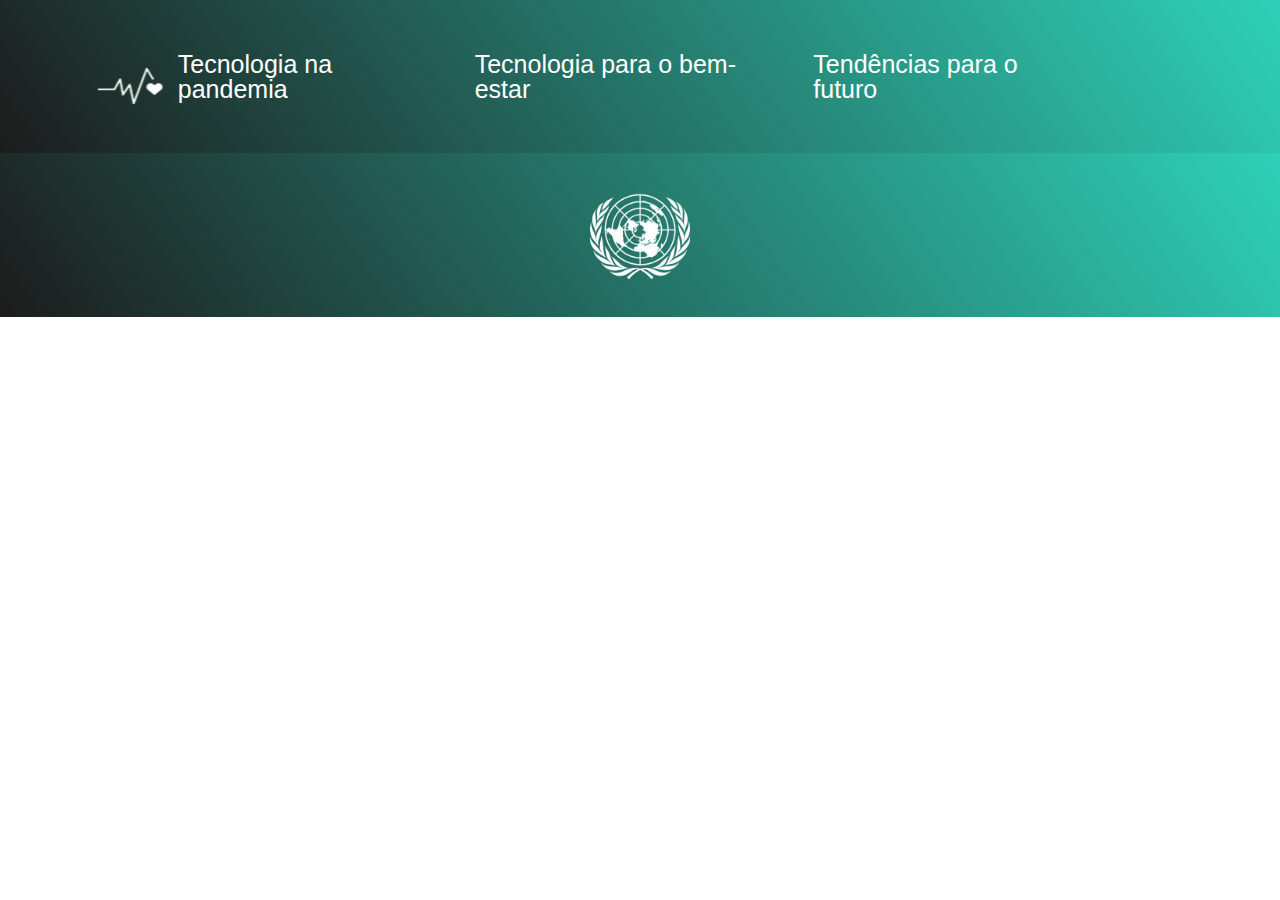
==== Site/pag2.html @ f39bcee7 "cria segunda página e alguns ajustes na primeira" ====
<!DOCTYPE html>
<html lang="pt-BR">
    <head>
        <link rel="stylesheet" type="text/css" href="./css/style3.css">
        <meta charset="UTF-8">
        <meta http-equiv="X-UA-Compatible" content="IE=edge">
        <meta name="viewport" content="width=device-width, initial-scale=1.0">
        <title>Saúde e bem estar com tecnologia</title>
    </head>
    
    <body>
        <div class="degrade">
            <header class="cabecalho">
                <a href="./Index.html" class="cabecalho-imagem" >
                    <img  src="./img/IMAGEM.png"  id="logo" alt="logo" ></img>
                </a>
                <nav class="cabecalho-menu">
                    <a class="cabecalho-menu-item">
                        Tecnologia na pandemia</a>
                    <a class="cabecalho-menu-item">
                        Tecnologia para o bem-estar</a>
                    <a class="cabecalho-menu-item">
                        Tendências para o futuro
                    </a>
                </nav>
            </header>
        </div>
        <main>

        </main>
        <div class="degrade">
            <footer class="rodape">
                <img class="rodape-imagem" src="./img/onu.png" id="rodape" alt="logo_onu">
            </footer>
        </div>

    </body>

</html>
---- Site/css/style3.css ----
/* http://meyerweb.com/eric/tools/css/reset/ 
   v2.0 | 20110126
   License: none (public domain)
*/

a,
abbr,
acronym,
address,
applet,
article,
aside,
audio,
b,
big,
blockquote,
body,
canvas,
caption,
center,
cite,
code,
dd,
del,
details,
dfn,
div,
dl,
dt,
em,
embed,
fieldset,
figcaption,
figure,
footer,
form,
h1,
h2,
h3,
h4,
h5,
h6,
header,
hgroup,
html,
i,
iframe,
img,
ins,
kbd,
label,
legend,
li,
mark,
menu,
nav,
object,
ol,
output,
p,
pre,
q,
ruby,
s,
samp,
section,
small,
span,
strike,
strong,
sub,
summary,
sup,
table,
tbody,
td,
tfoot,
th,
thead,
time,
tr,
tt,
u,
ul,
var,
video {
    margin: 0;
    padding: 0;
    border: 0;
    font-size: 100%;
    font: inherit;
    vertical-align: baseline;
}
/* HTML5 display-role reset for older browsers */
article,
aside,
details,
figcaption,
figure,
footer,
header,
hgroup,
menu,
nav,
section {
    display: block;
}
body {
    line-height: 1;
}
ol,
ul {
    list-style: none;
}
blockquote,
q {
    quotes: none;
}
blockquote:after,
blockquote:before,
q:after,
q:before {
    content: '';
    content: none;
}
table {
    border-collapse: collapse;
    border-spacing: 0;
}

.cabecalho {
    display: flex;
    flex-direction: row;
    align-items: center;
    justify-content: space-between;
    padding: 24px;
    margin-left: 5%;
    margin-right: 15%;

}
.cabecalho-imagem {

    width: 10%;
    display: flex;
    flex-direction: row;
    align-items: baseline;
    padding-bottom: 10%;
    margin-bottom: -13%;
    justify-content: center;
}

.cabecalho-menu {
    display: flex;
    gap: 50px;
}

.cabecalho-menu-item {
    font-family: 'Libre Franklin', sans-serif;
    font-family: 'Titillium Web', sans-serif;
    color: #ffff;
    font-weight: 400;
    font-size: 25px;
}

.conteudo {
    margin-bottom: 48px;
}
.linha {
    border-top: 1px solid rgb(255, 255, 255);
    width: 80%;
    opacity: 20%;
    margin: 0 auto;
}

.conteudo-principal {
    display: flex;
    flex-direction: row;
    align-items: center;
    justify-content: space-around;
}
body {
    background: #ffffffff;

}

.degrade {
    background: linear-gradient(56deg, rgba(28,28,28,1) 0%, rgba(46,209,184,1) 100%);
}

.rodape {
    padding: 32px;

}

.rodape-imagem {
    height: 100px;
    display: block;
    margin: 0 auto;
}

#logo {
    width: 150%;
}
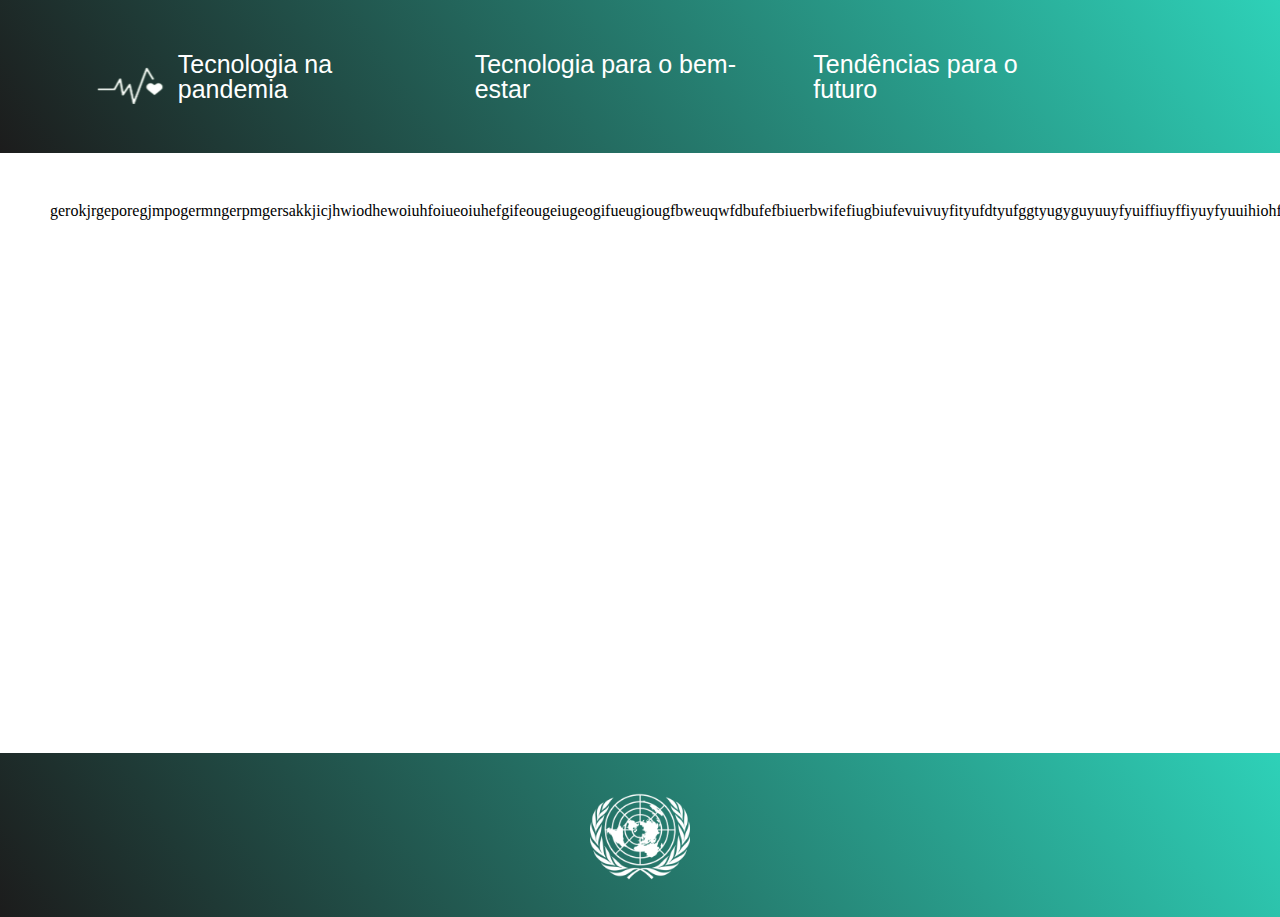
==== commit 23ac1188: "atualização" ====
--- a/Site/pag2.html
+++ b/Site/pag2.html
@@ -7,12 +7,12 @@
         <meta name="viewport" content="width=device-width, initial-scale=1.0">
         <title>Saúde e bem estar com tecnologia</title>
     </head>
-    
+
     <body>
         <div class="degrade">
             <header class="cabecalho">
-                <a href="./Index.html" class="cabecalho-imagem" >
-                    <img  src="./img/IMAGEM.png"  id="logo" alt="logo" ></img>
+                <a href="./Index.html" class="cabecalho-imagem">
+                    <img src="./img/IMAGEM.png" id="logo" alt="logo"></img>
                 </a>
                 <nav class="cabecalho-menu">
                     <a class="cabecalho-menu-item">
@@ -25,9 +25,7 @@
                 </nav>
             </header>
         </div>
-        <main>
-
-        </main>
+        <main class="conteudo">[base64]</main>   
         <div class="degrade">
             <footer class="rodape">
                 <img class="rodape-imagem" src="./img/onu.png" id="rodape" alt="logo_onu">
--- a/Site/css/style3.css
+++ b/Site/css/style3.css
@@ -202,3 +202,14 @@
 #logo {
     width: 150%;
 }
+
+
+  
+  .conteudo{
+    display: flex;
+    flex-direction: row;
+    margin: 50px;
+    height: 500px; /* Não necessário */
+    width: 50%; /* Não necessário */
+    text-align: center; /* Não necessário */
+  }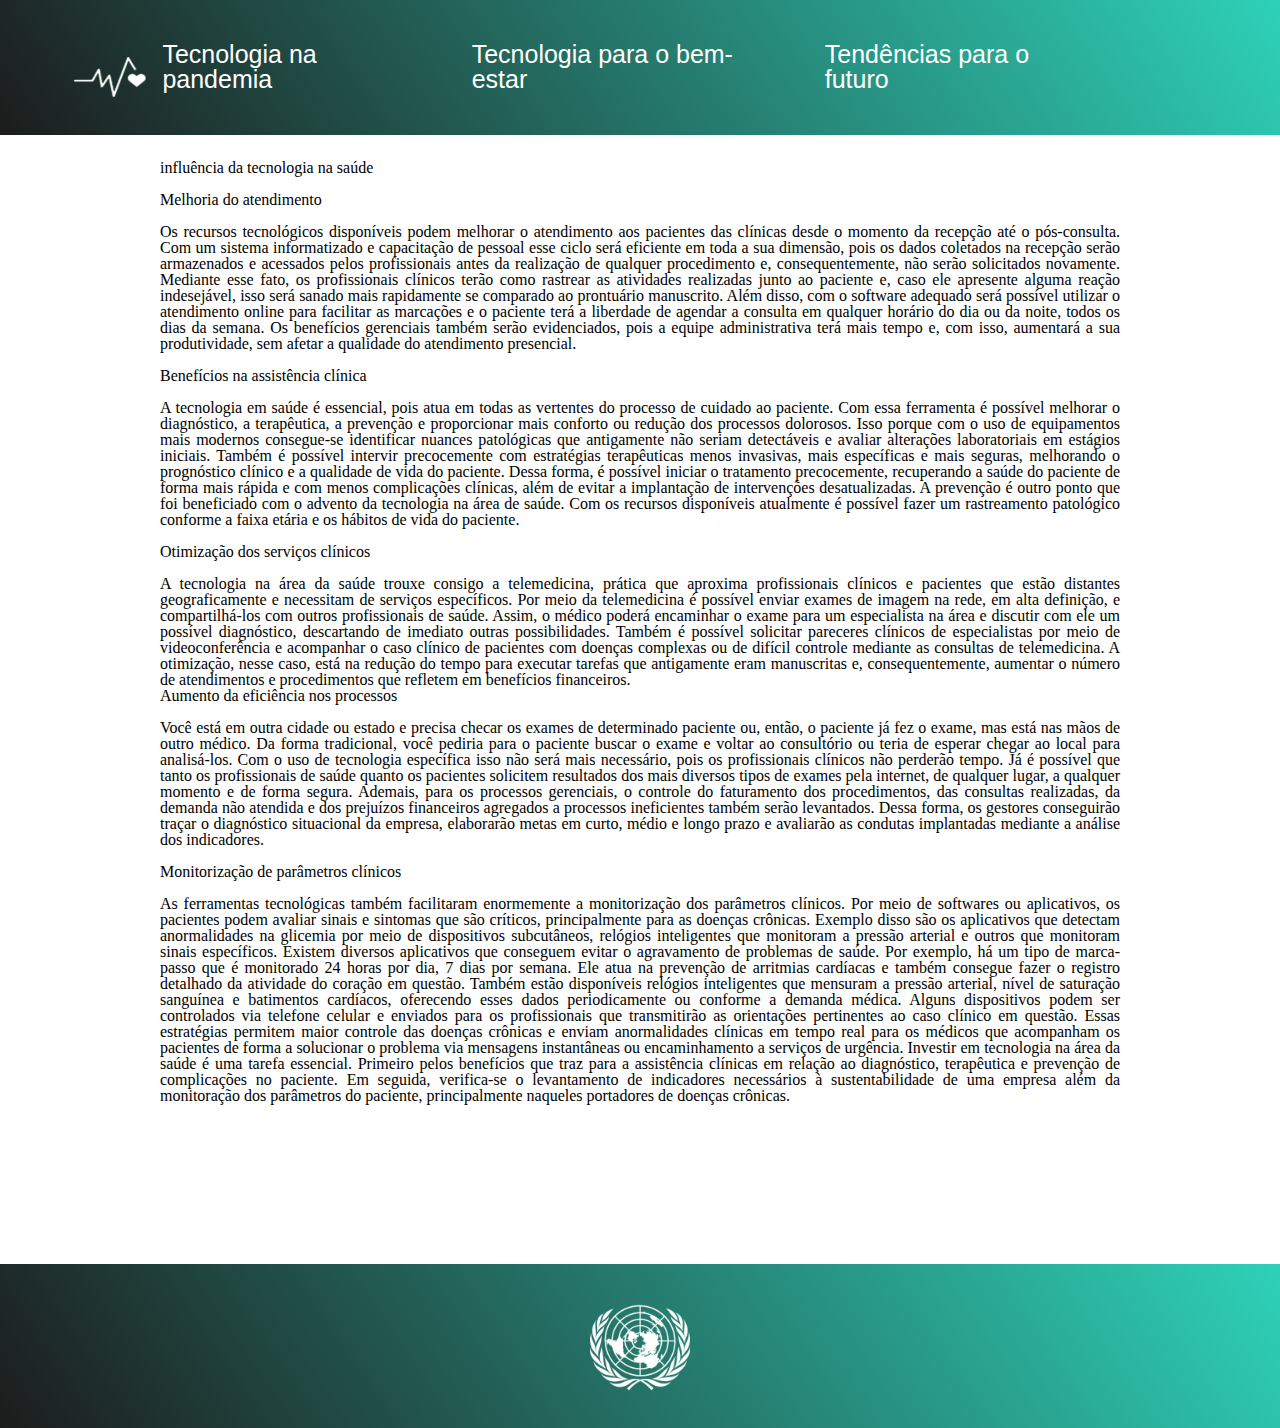
==== commit 759a23d4: "atualização pag2" ====
--- a/Site/pag2.html
+++ b/Site/pag2.html
@@ -1,7 +1,7 @@
 <!DOCTYPE html>
 <html lang="pt-BR">
     <head>
-        <link rel="stylesheet" type="text/css" href="./css/style3.css">
+        <link rel="stylesheet" type="text/css" href="./css/style2.css">
         <meta charset="UTF-8">
         <meta http-equiv="X-UA-Compatible" content="IE=edge">
         <meta name="viewport" content="width=device-width, initial-scale=1.0">
@@ -25,8 +25,48 @@
                 </nav>
             </header>
         </div>
-        <main class="conteudo">[base64]</main>   
-        <div class="degrade">
+        <main class="main-principal">
+     <h1 class="Titulo-Texto"> <strong>influência da tecnologia na saúde </strong></h1> <br>
+            <h2 class="Subtitulo-1"><strong>Melhoria do atendimento</strong></h2> <br>
+                <p class="paragrafo-1"> Os recursos tecnológicos disponíveis podem melhorar o atendimento aos pacientes das clínicas desde o momento da recepção até o pós-consulta. Com um sistema informatizado e capacitação de pessoal esse ciclo será eficiente em toda a sua dimensão, pois os dados coletados na recepção serão armazenados e acessados pelos profissionais antes da realização de qualquer procedimento e, consequentemente, não serão solicitados novamente.
+
+                    Mediante esse fato, os profissionais clínicos terão como rastrear as atividades realizadas junto ao paciente e, caso ele apresente alguma reação indesejável, isso será sanado mais rapidamente se comparado ao prontuário manuscrito. Além disso, com o software adequado será possível utilizar o atendimento online para facilitar as marcações e o paciente terá a liberdade de agendar a consulta em qualquer horário do dia ou da noite, todos os dias da semana.
+                    
+                    Os benefícios gerenciais também serão evidenciados, pois a equipe administrativa terá mais tempo e, com isso, aumentará a sua produtividade, sem afetar a qualidade do atendimento presencial.         </p>
+         <br>
+            <h2 class="Subtitulo-1"><strong>Benefícios na assistência clínica</strong></h2><br>
+            <p class="paragrafo-1">A tecnologia em saúde é essencial, pois atua em todas as vertentes do processo de cuidado ao paciente. Com essa ferramenta é possível melhorar o diagnóstico, a terapêutica, a prevenção e proporcionar mais conforto ou redução dos processos dolorosos. Isso porque com o uso de equipamentos mais modernos consegue-se identificar nuances patológicas que antigamente não seriam detectáveis e avaliar alterações laboratoriais em estágios iniciais.
+
+                Também é possível intervir precocemente com estratégias terapêuticas menos invasivas, mais específicas e mais seguras, melhorando o prognóstico clínico e a qualidade de vida do paciente. Dessa forma, é possível iniciar o tratamento precocemente, recuperando a saúde do paciente de forma mais rápida e com menos complicações clínicas, além de evitar a implantação de intervenções desatualizadas.
+                
+                A prevenção é outro ponto que foi beneficiado com o advento da tecnologia na área de saúde. Com os recursos disponíveis atualmente é possível fazer um rastreamento patológico conforme a faixa etária e os hábitos de vida do paciente.</p> <br>
+                
+            <h2 class="Subtitulo-1" ><strong>Otimização dos serviços clínicos</strong></h2><br>
+            <p class="paragrafo-1">A tecnologia na área da saúde trouxe consigo a telemedicina, prática que aproxima profissionais clínicos e pacientes que estão distantes geograficamente e necessitam de serviços específicos. Por meio da telemedicina é possível enviar exames de imagem na rede, em alta definição, e compartilhá-los com outros profissionais de saúde. Assim, o médico poderá encaminhar o exame para um especialista na área e discutir com ele um possível diagnóstico, descartando de imediato outras possibilidades.
+
+                Também é possível solicitar pareceres clínicos de especialistas por meio de videoconferência e acompanhar o caso clínico de pacientes com doenças complexas ou de difícil controle mediante as consultas de telemedicina. A otimização, nesse caso, está na redução do tempo para executar tarefas que antigamente eram manuscritas e, consequentemente, aumentar o número de atendimentos e procedimentos que refletem em benefícios financeiros.</p>
+
+            <h2 class="Subtitulo-1" ><strong>Aumento da eficiência nos processos</strong></h2><br>
+            <p class="paragrafo-1">Você está em outra cidade ou estado e precisa checar os exames de determinado paciente ou, então, o paciente já fez o exame, mas está nas mãos de outro médico. Da forma tradicional, você pediria para o paciente buscar o exame e voltar ao consultório ou teria de esperar chegar ao local para analisá-los.
+
+                Com o uso de tecnologia específica isso não será mais necessário, pois os profissionais clínicos não perderão tempo. Já é possível que tanto os profissionais de saúde quanto os pacientes solicitem resultados dos mais diversos tipos de exames pela internet, de qualquer lugar, a qualquer momento e de forma segura.
+                
+                Ademais, para os processos gerenciais, o controle do faturamento dos procedimentos, das consultas realizadas, da demanda não atendida e dos prejuízos financeiros agregados a processos ineficientes também serão levantados. Dessa forma, os gestores conseguirão traçar o diagnóstico situacional da empresa, elaborarão metas em curto, médio e longo prazo e avaliarão as condutas implantadas mediante a análise dos indicadores.</p>
+                <br>
+            <h2 class="Subtitulo-1"> <strong>Monitorização de parâmetros clínicos</strong></h2><br>
+            <p class="paragrafo-1">As ferramentas tecnológicas também facilitaram enormemente a monitorização dos parâmetros clínicos. Por meio de softwares ou aplicativos, os pacientes podem avaliar sinais e sintomas que são críticos, principalmente para as doenças crônicas. Exemplo disso são os aplicativos que detectam anormalidades na glicemia por meio de dispositivos subcutâneos, relógios inteligentes que monitoram a pressão arterial e outros que monitoram sinais específicos.
+
+                Existem diversos aplicativos que conseguem evitar o agravamento de problemas de saúde. Por exemplo, há um tipo de marca-passo que é monitorado 24 horas por dia, 7 dias por semana. Ele atua na prevenção de arritmias cardíacas e também consegue fazer o registro detalhado da atividade do coração em questão.
+                
+                Também estão disponíveis relógios inteligentes que mensuram a pressão arterial, nível de saturação sanguínea e batimentos cardíacos, oferecendo esses dados periodicamente ou conforme a demanda médica. Alguns dispositivos podem ser controlados via telefone celular e enviados para os profissionais que transmitirão as orientações pertinentes ao caso clínico em questão.
+                
+                Essas estratégias permitem maior controle das doenças crônicas e enviam anormalidades clínicas em tempo real para os médicos que acompanham os pacientes de forma a solucionar o problema via mensagens instantâneas ou encaminhamento a serviços de urgência.
+                
+                Investir em tecnologia na área da saúde é uma tarefa essencial. Primeiro pelos benefícios que traz para a assistência clínicas em relação ao diagnóstico, terapêutica e prevenção de complicações no paciente. Em seguida, verifica-se o levantamento de indicadores necessários à sustentabilidade de uma empresa além da monitoração dos parâmetros do paciente, principalmente naqueles portadores de doenças crônicas.</p>
+
+
+        </main>   
+        <div class="degrade-rodape">
             <footer class="rodape">
                 <img class="rodape-imagem" src="./img/onu.png" id="rodape" alt="logo_onu">
             </footer>
--- a/Site/css/style2.css
+++ b/Site/css/style2.css
@@ -0,0 +1,228 @@
+
+/* http://meyerweb.com/eric/tools/css/reset/ 
+   v2.0 | 20110126
+   License: none (public domain)
+*/
+
+a,
+abbr,
+acronym,
+address,
+applet,
+article,
+aside,
+audio,
+b,
+big,
+blockquote,
+body,
+canvas,
+caption,
+center,
+cite,
+code,
+dd,
+del,
+details,
+dfn,
+div,
+dl,
+dt,
+em,
+embed,
+fieldset,
+figcaption,
+figure,
+footer,
+form,
+h1,
+h2,
+h3,
+h4,
+h5,
+h6,
+header,
+hgroup,
+html,
+i,
+iframe,
+img,
+ins,
+kbd,
+label,
+legend,
+li,
+mark,
+menu,
+nav,
+object,
+ol,
+output,
+p,
+pre,
+q,
+ruby,
+s,
+samp,
+section,
+small,
+span,
+strike,
+strong,
+sub,
+summary,
+sup,
+table,
+tbody,
+td,
+tfoot,
+th,
+thead,
+time,
+tr,
+tt,
+u,
+ul,
+var,
+video {
+    margin: 0;
+    padding: 0;
+    border: 0;
+    font-size: 100%;
+    font: inherit;
+    vertical-align: baseline;
+}
+/* HTML5 display-role reset for older browsers */
+article,
+aside,
+details,
+figcaption,
+figure,
+footer,
+header,
+hgroup,
+menu,
+nav,
+section {
+    display: block;
+}
+body {
+    line-height: 1;
+}
+ol,
+ul {
+    list-style: none;
+}
+blockquote,
+q {
+    quotes: none;
+}
+blockquote:after,
+blockquote:before,
+q:after,
+q:before {
+    content: '';
+    content: none;
+}
+table {
+    border-collapse: collapse;
+    border-spacing: 0;
+}
+
+.cabecalho {
+    display: flex;
+    flex-direction: row;
+    align-items: center;
+    justify-content: space-between;
+    padding:  -10px 24px 24px -50px;
+    margin-left: 5%;
+    margin-right: 15%;
+    position: relative;
+
+
+}
+.cabecalho-imagem {
+
+    width: 10%;
+    display: flex;
+    flex-direction: row;
+    align-items: baseline;
+    padding-bottom: 10%;
+    margin-bottom: -13%;
+    justify-content: center;
+}
+
+.cabecalho-menu {
+    display: flex;
+    gap: 50px;
+}
+
+.cabecalho-menu-item {
+    font-family: 'Libre Franklin', sans-serif;
+    font-family: 'Titillium Web', sans-serif;
+    color: #ffff;
+    font-weight: 400;
+    font-size: 25px;
+}
+
+.conteudo {
+    margin-bottom: 48px;
+}
+.linha {
+    border-top: 1px solid rgb(255, 255, 255);
+    width: 80%;
+    opacity: 20%;
+    margin: 0 auto;
+}
+
+.conteudo-principal {
+    display: flex;
+    flex-direction: row;
+    align-items: center;
+    justify-content: space-around;
+}
+body {
+    background: #ffffffff;
+
+}
+
+.degrade {
+    background: linear-gradient(56deg, rgba(28,28,28,1) 0%, rgba(46,209,184,1) 100%);
+    position: fixed;
+    height: 15%;
+    padding-bottom: -10%;
+    display: flex;
+    justify-content: baseline;
+    align-items: center;
+}
+
+.rodape {
+    padding: 32px;
+    
+
+}
+
+.rodape-imagem {
+    height: 100px;
+    display: block;
+    margin: 0 auto;
+}
+
+#logo {
+    width: 150%;
+}
+
+.main-principal{ 
+    text-align: justify; 
+    padding: 10em ;            
+}
+
+.degrade-rodape{
+    background: linear-gradient(56deg, rgba(28,28,28,1) 0%, rgba(46,209,184,1) 100%);
+    position: relative;
+}
+
+
+
+  
+  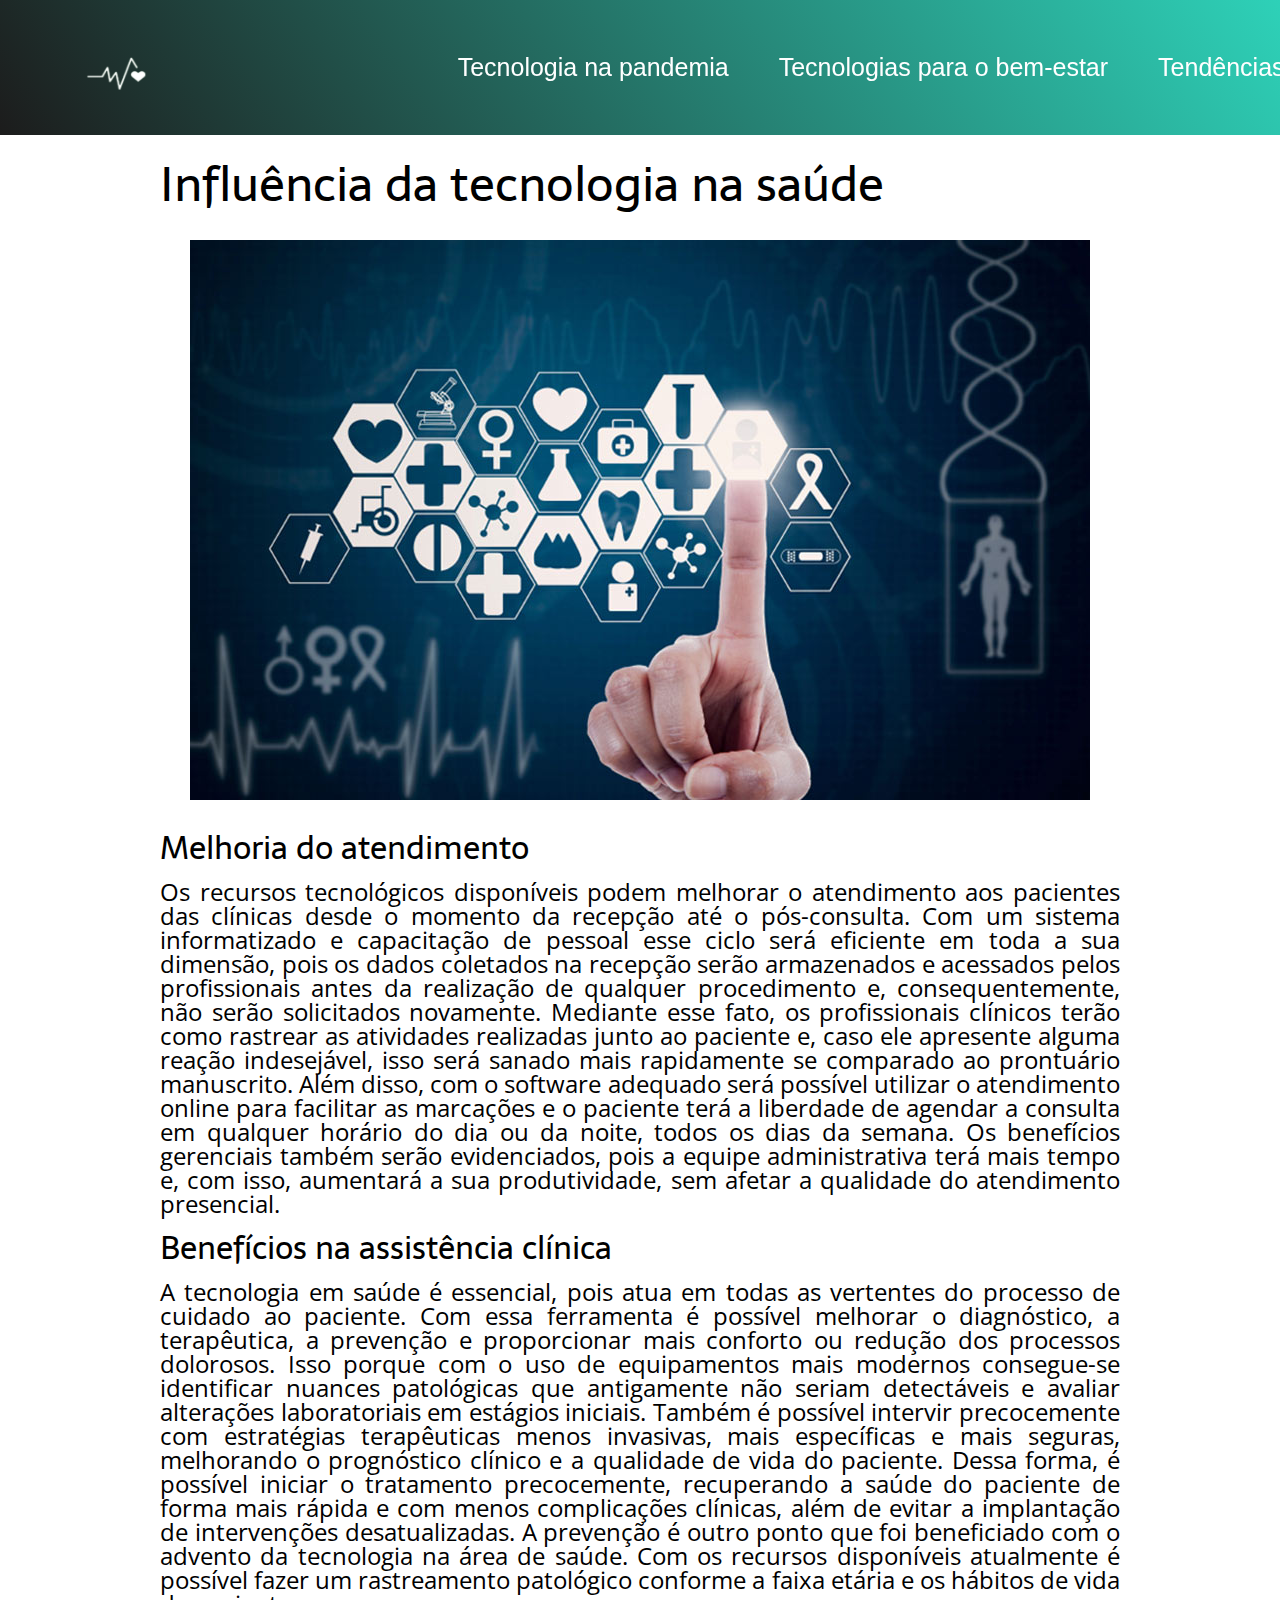
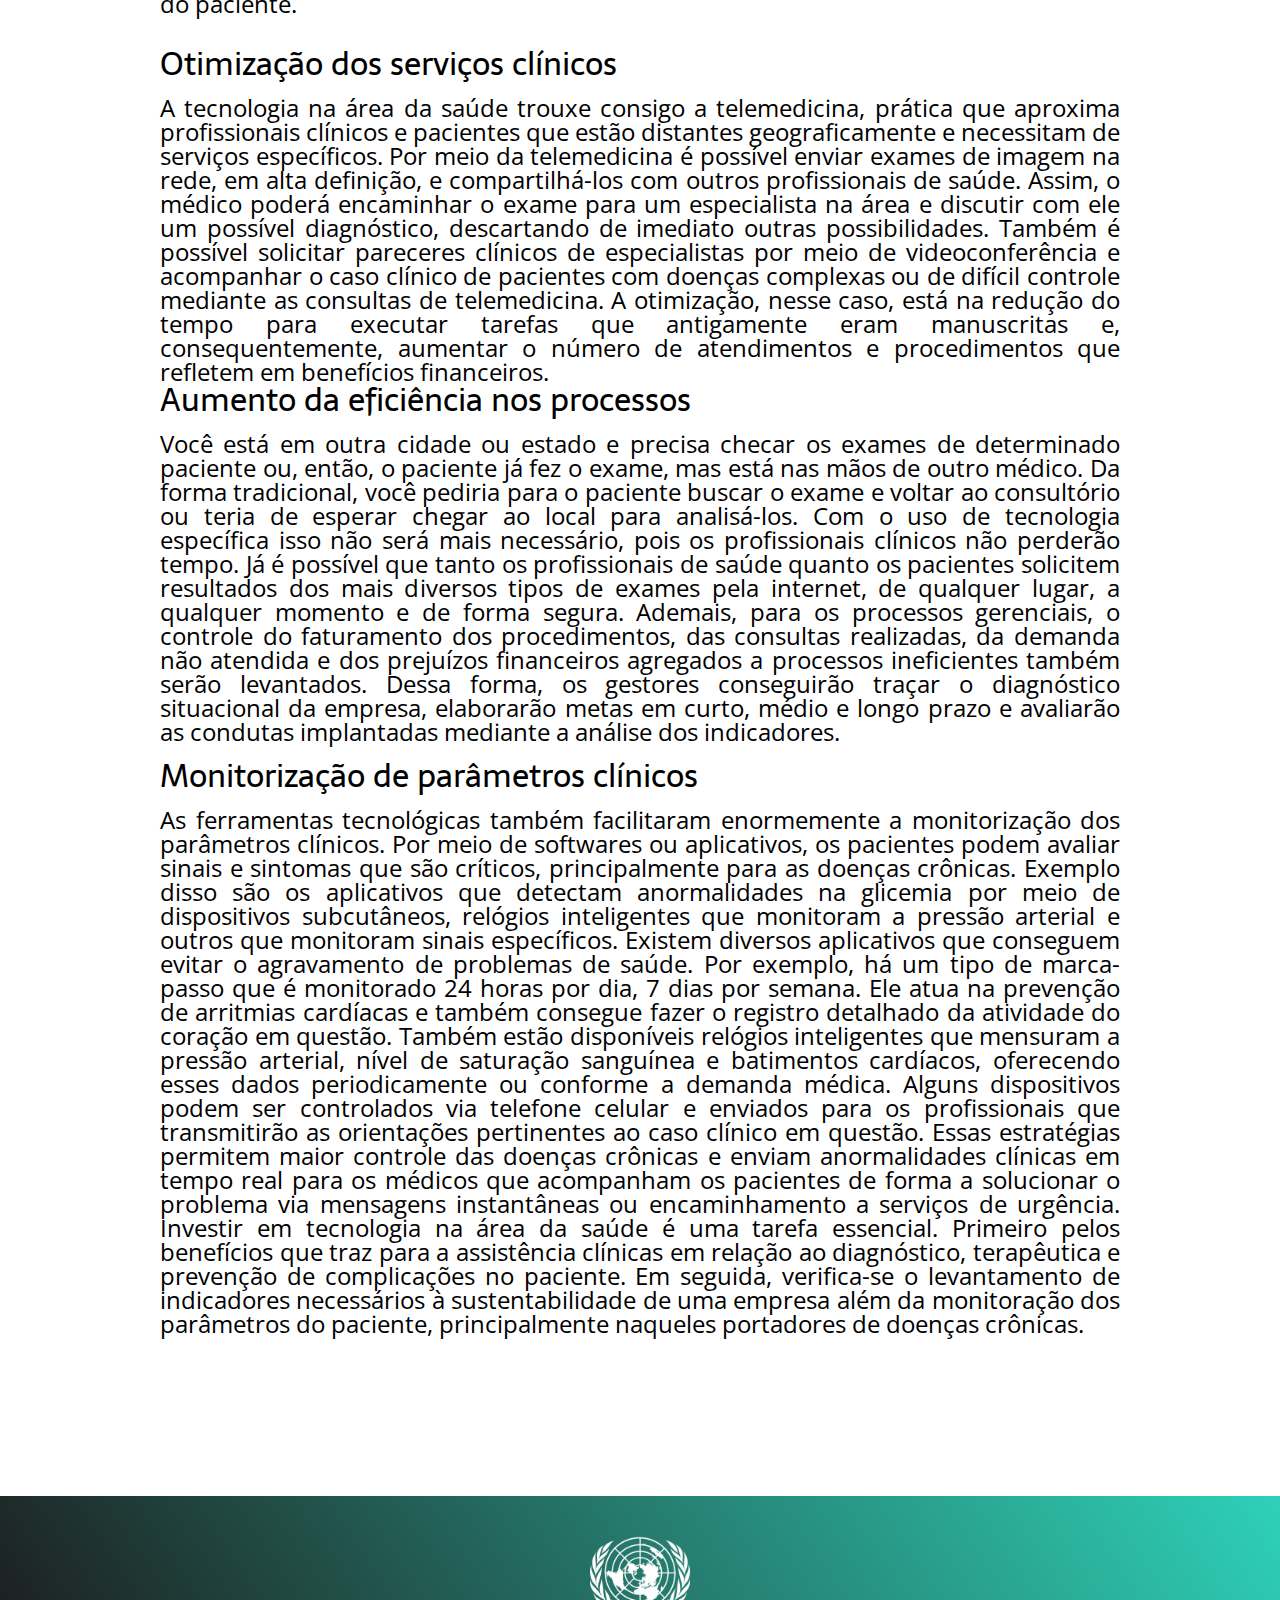
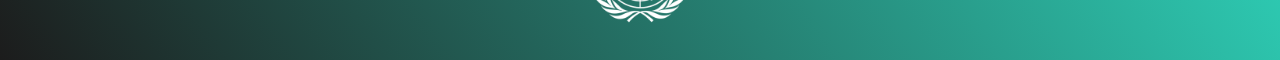
==== commit 3d476e6f: "página 2" ====
--- a/Site/pag2.html
+++ b/Site/pag2.html
@@ -18,7 +18,7 @@
                     <a class="cabecalho-menu-item">
                         Tecnologia na pandemia</a>
                     <a class="cabecalho-menu-item">
-                        Tecnologia para o bem-estar</a>
+                        Tecnologias para o bem-estar</a>
                     <a class="cabecalho-menu-item">
                         Tendências para o futuro
                     </a>
@@ -26,7 +26,8 @@
             </header>
         </div>
         <main class="main-principal">
-     <h1 class="Titulo-Texto"> <strong>influência da tecnologia na saúde </strong></h1> <br>
+     <h1 class="Titulo-Texto"> <strong>Influência da tecnologia na saúde </strong></h1> <br>
+               <br> <img class="imagem" src="img/MicrosoftTeams-image.png" alt="text"> <br> <br>
             <h2 class="Subtitulo-1"><strong>Melhoria do atendimento</strong></h2> <br>
                 <p class="paragrafo-1"> Os recursos tecnológicos disponíveis podem melhorar o atendimento aos pacientes das clínicas desde o momento da recepção até o pós-consulta. Com um sistema informatizado e capacitação de pessoal esse ciclo será eficiente em toda a sua dimensão, pois os dados coletados na recepção serão armazenados e acessados pelos profissionais antes da realização de qualquer procedimento e, consequentemente, não serão solicitados novamente.
 
@@ -40,7 +41,7 @@
                 Também é possível intervir precocemente com estratégias terapêuticas menos invasivas, mais específicas e mais seguras, melhorando o prognóstico clínico e a qualidade de vida do paciente. Dessa forma, é possível iniciar o tratamento precocemente, recuperando a saúde do paciente de forma mais rápida e com menos complicações clínicas, além de evitar a implantação de intervenções desatualizadas.
                 
                 A prevenção é outro ponto que foi beneficiado com o advento da tecnologia na área de saúde. Com os recursos disponíveis atualmente é possível fazer um rastreamento patológico conforme a faixa etária e os hábitos de vida do paciente.</p> <br>
-                
+                <br>
             <h2 class="Subtitulo-1" ><strong>Otimização dos serviços clínicos</strong></h2><br>
             <p class="paragrafo-1">A tecnologia na área da saúde trouxe consigo a telemedicina, prática que aproxima profissionais clínicos e pacientes que estão distantes geograficamente e necessitam de serviços específicos. Por meio da telemedicina é possível enviar exames de imagem na rede, em alta definição, e compartilhá-los com outros profissionais de saúde. Assim, o médico poderá encaminhar o exame para um especialista na área e discutir com ele um possível diagnóstico, descartando de imediato outras possibilidades.
 
--- a/Site/css/style2.css
+++ b/Site/css/style2.css
@@ -3,7 +3,8 @@
    v2.0 | 20110126
    License: none (public domain)
 */
-
+@import url('https://fonts.googleapis.com/css2?family=Righteous&family=Sarala:wght@400;700&display=swap');
+@import url('https://fonts.googleapis.com/css2?family=Lato:wght@100&family=Open+Sans:wght@300&family=Poppins:wght@100&family=Sarala&family=Source+Sans+Pro:wght@300&display=swap');
 a,
 abbr,
 acronym,
@@ -136,7 +137,7 @@
     justify-content: space-between;
     padding:  -10px 24px 24px -50px;
     margin-left: 5%;
-    margin-right: 15%;
+    margin-right: 5%;
     position: relative;
 
 
@@ -147,9 +148,20 @@
     display: flex;
     flex-direction: row;
     align-items: baseline;
-    padding-bottom: 10%;
-    margin-bottom: -13%;
+    padding-top: 0%;
+    padding-bottom: -10%;
+    margin-bottom: -2%;
     justify-content: center;
+
+}
+
+a.cabecalho-imagem{
+    padding-bottom: -10%;
+}
+
+.cabecalho-imagem img {
+    height: 119.84px; 
+    object-fit: cover;
 }
 
 .cabecalho-menu {
@@ -194,6 +206,7 @@
     display: flex;
     justify-content: baseline;
     align-items: center;
+    width: 100%;
 }
 
 .rodape {
@@ -210,6 +223,7 @@
 
 #logo {
     width: 150%;
+    
 }
 
 .main-principal{ 
@@ -222,7 +236,32 @@
     position: relative;
 }
 
-
-
-  
-  +.Titulo-Texto{ font-family: 'Sarala', sans-serif;
+               font-size: 3em;
+
+}
+
+
+.Subtitulo-1{ font-family: 'Sarala', sans-serif;
+            font-size: 2em;
+
+}
+
+.paragrafo-1{ font-family: 'Open Sans', sans-serif;
+    font-size: 1.5em;
+
+
+}
+.cabecalho-menu{
+    margin: -25%;
+
+}
+.imagem{
+        margin: auto;
+        display: block;
+        
+        
+
+}
+
+
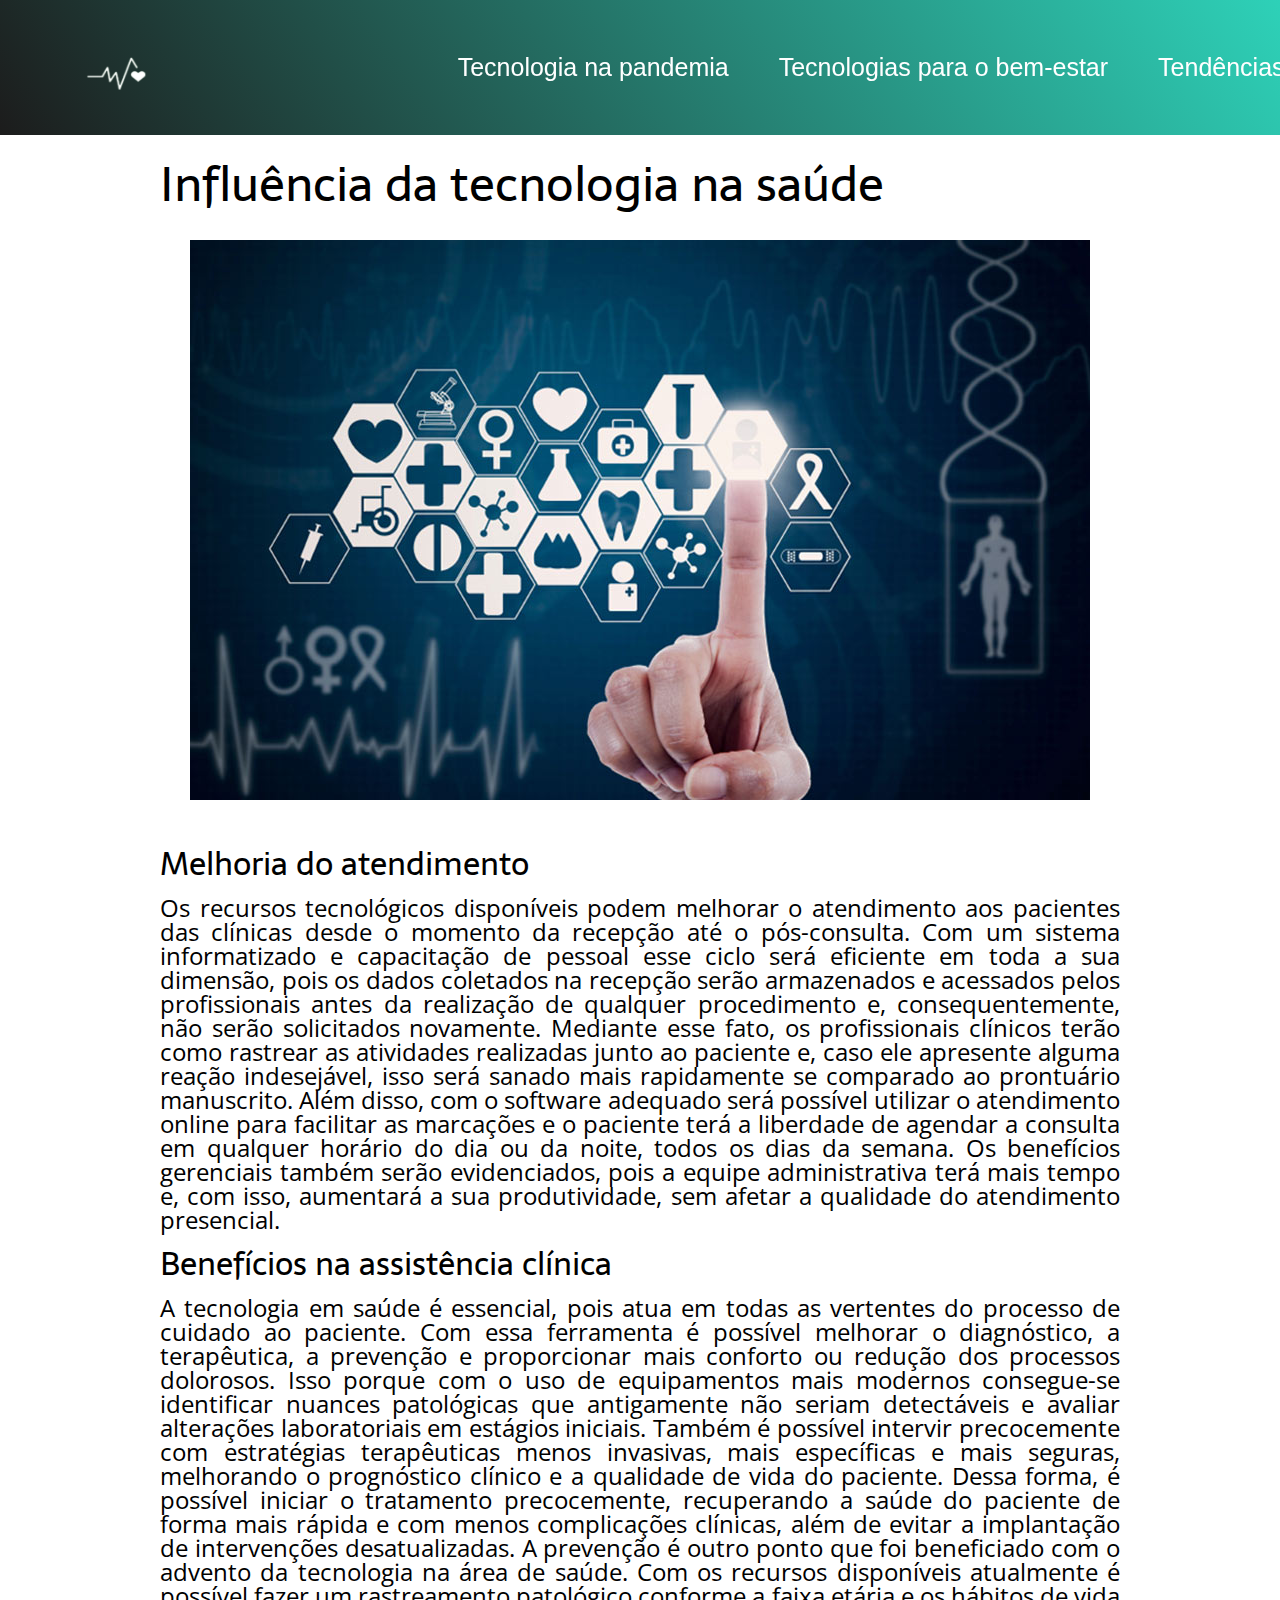
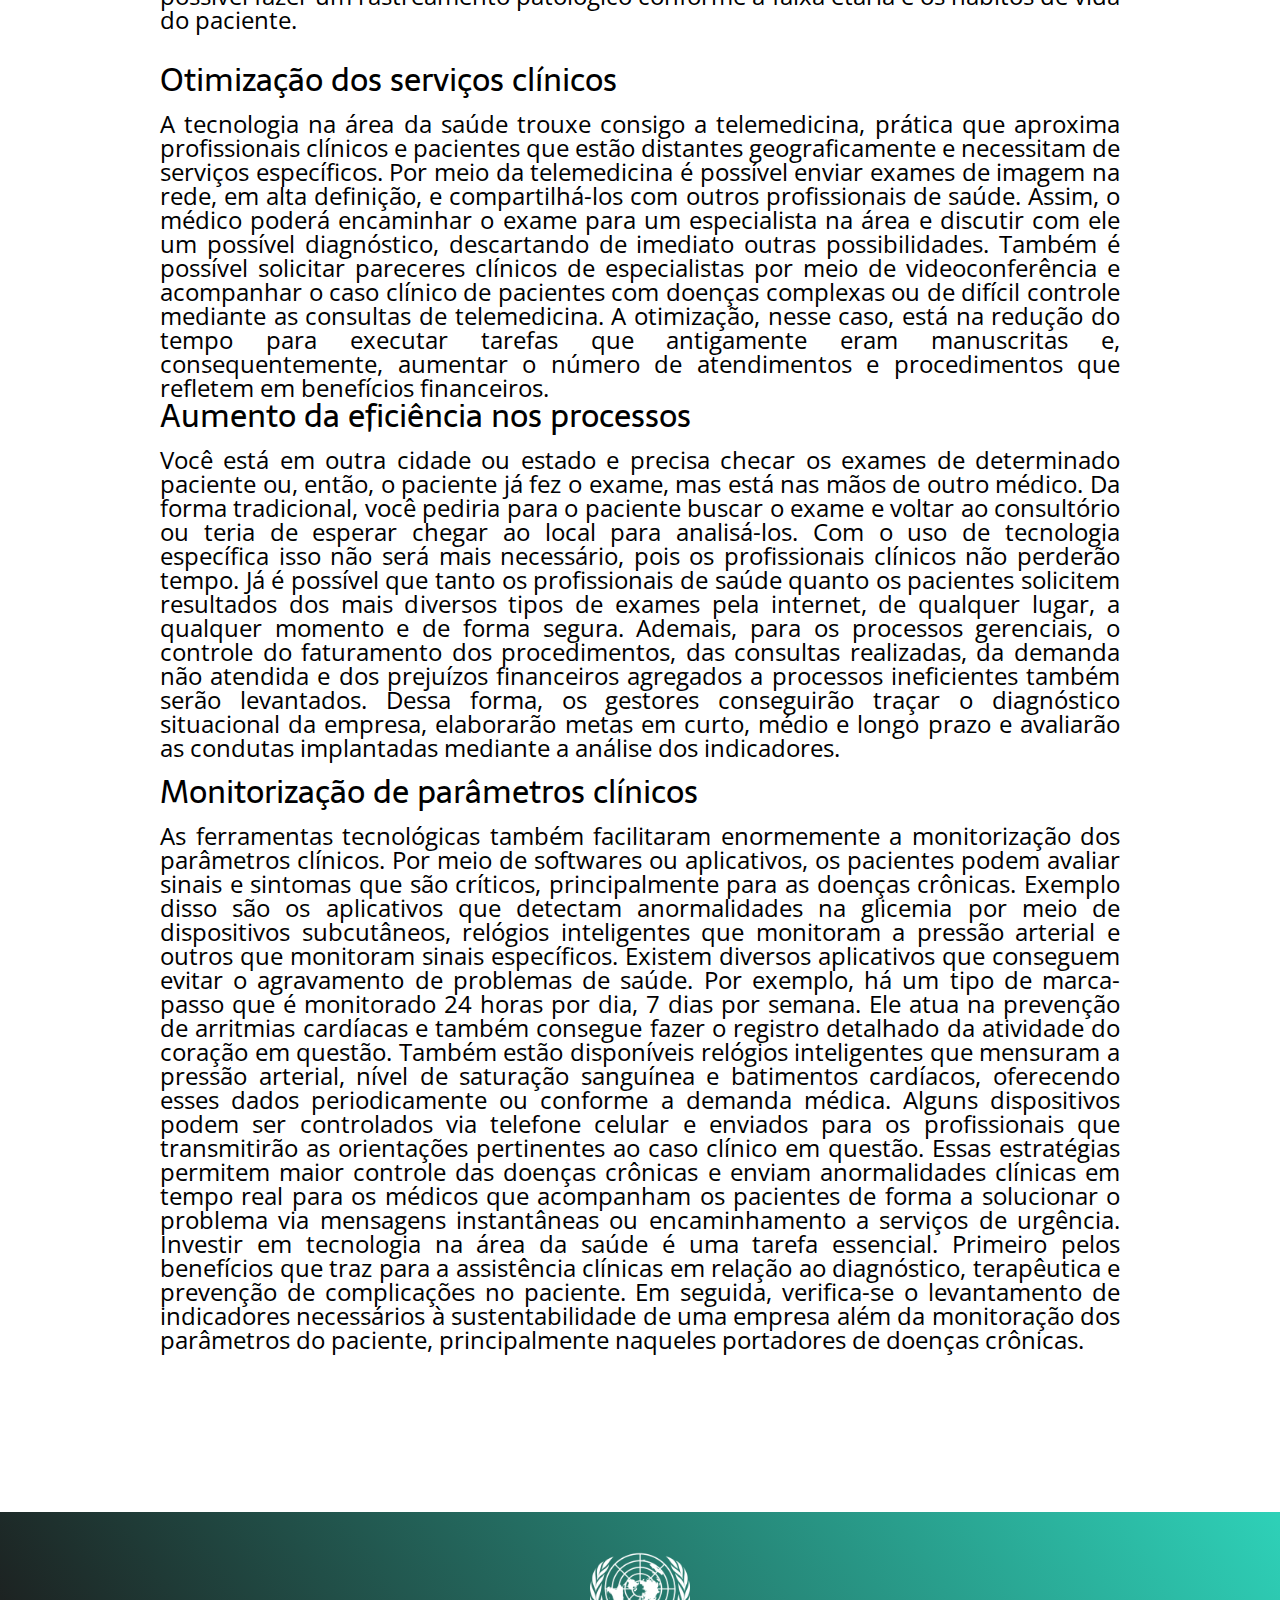
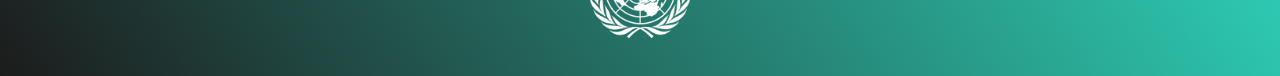
==== commit 59831b78: "pag3" ====
--- a/Site/pag2.html
+++ b/Site/pag2.html
@@ -27,7 +27,7 @@
         </div>
         <main class="main-principal">
      <h1 class="Titulo-Texto"> <strong>Influência da tecnologia na saúde </strong></h1> <br>
-               <br> <img class="imagem" src="img/MicrosoftTeams-image.png" alt="text"> <br> <br>
+               <br> <img class="imagem" src="img/MicrosoftTeams-image.png" alt="text"> <br> <br> <br>
             <h2 class="Subtitulo-1"><strong>Melhoria do atendimento</strong></h2> <br>
                 <p class="paragrafo-1"> Os recursos tecnológicos disponíveis podem melhorar o atendimento aos pacientes das clínicas desde o momento da recepção até o pós-consulta. Com um sistema informatizado e capacitação de pessoal esse ciclo será eficiente em toda a sua dimensão, pois os dados coletados na recepção serão armazenados e acessados pelos profissionais antes da realização de qualquer procedimento e, consequentemente, não serão solicitados novamente.
 
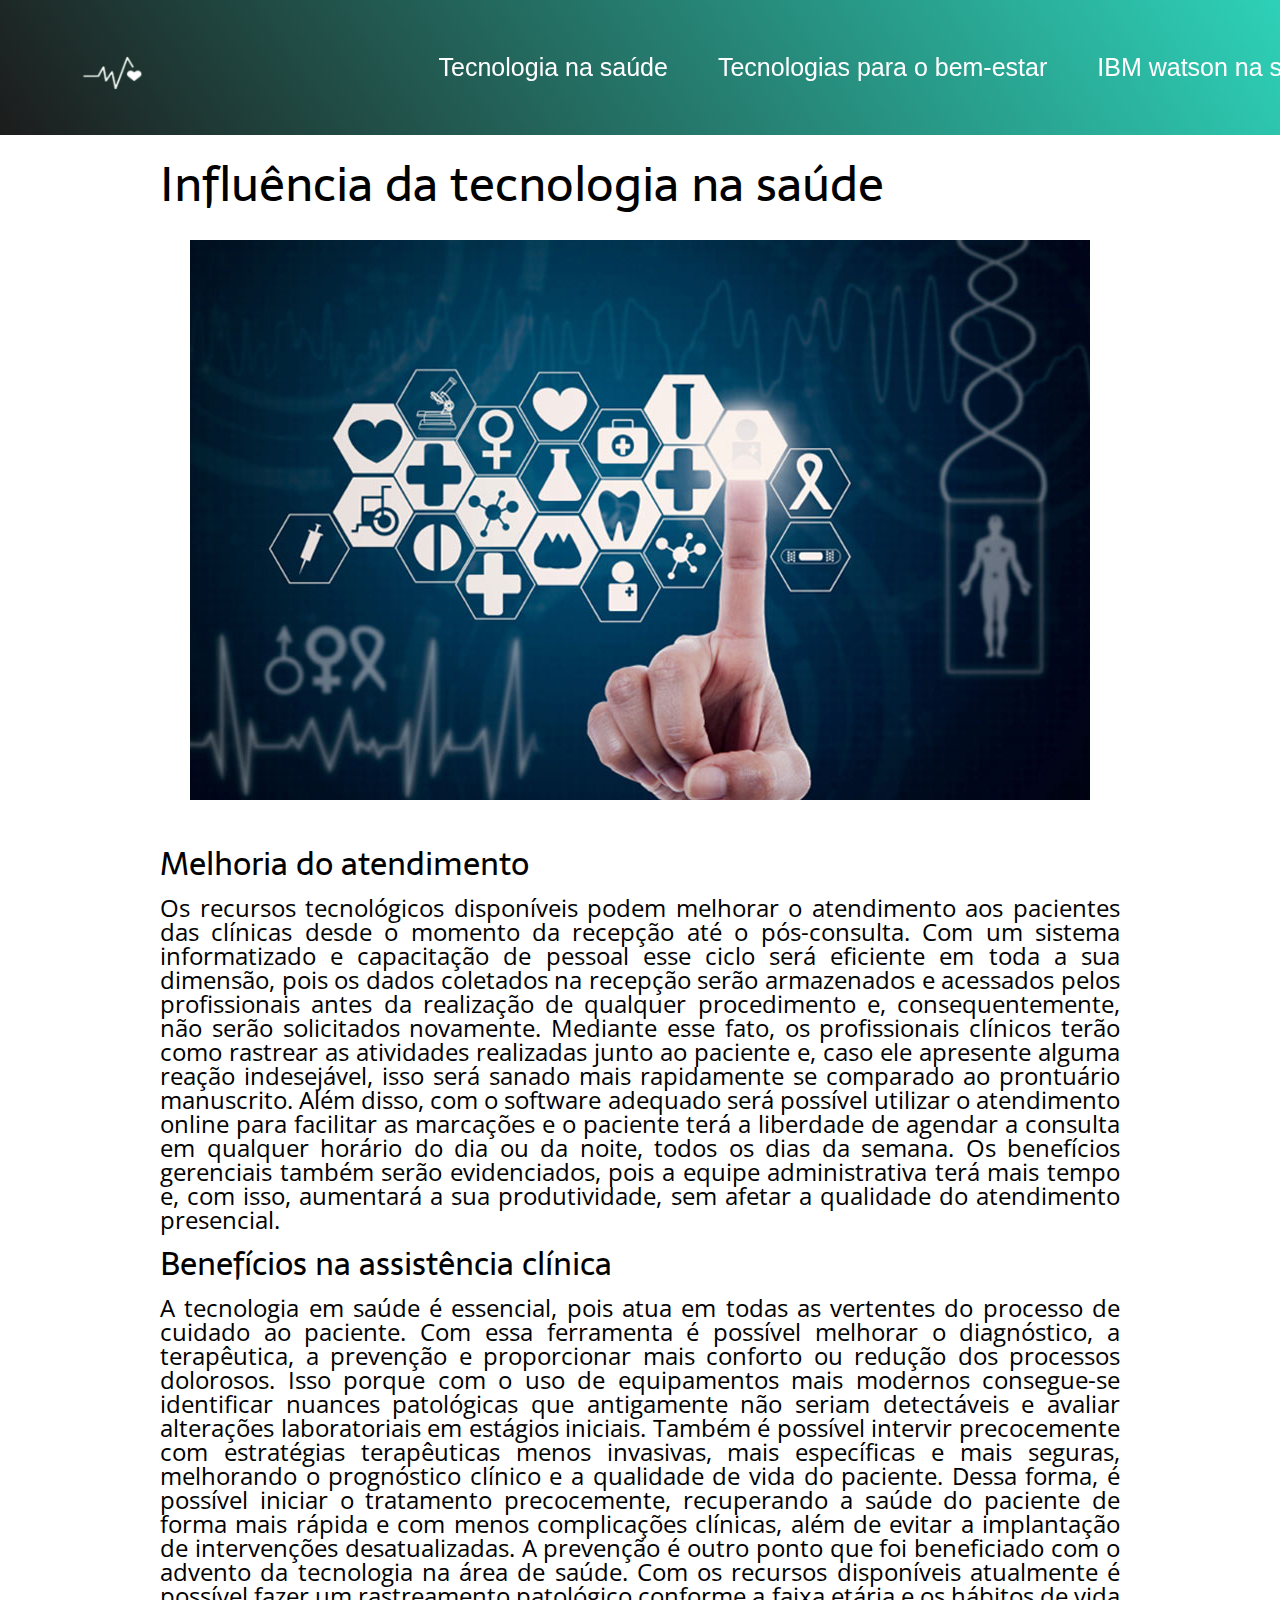
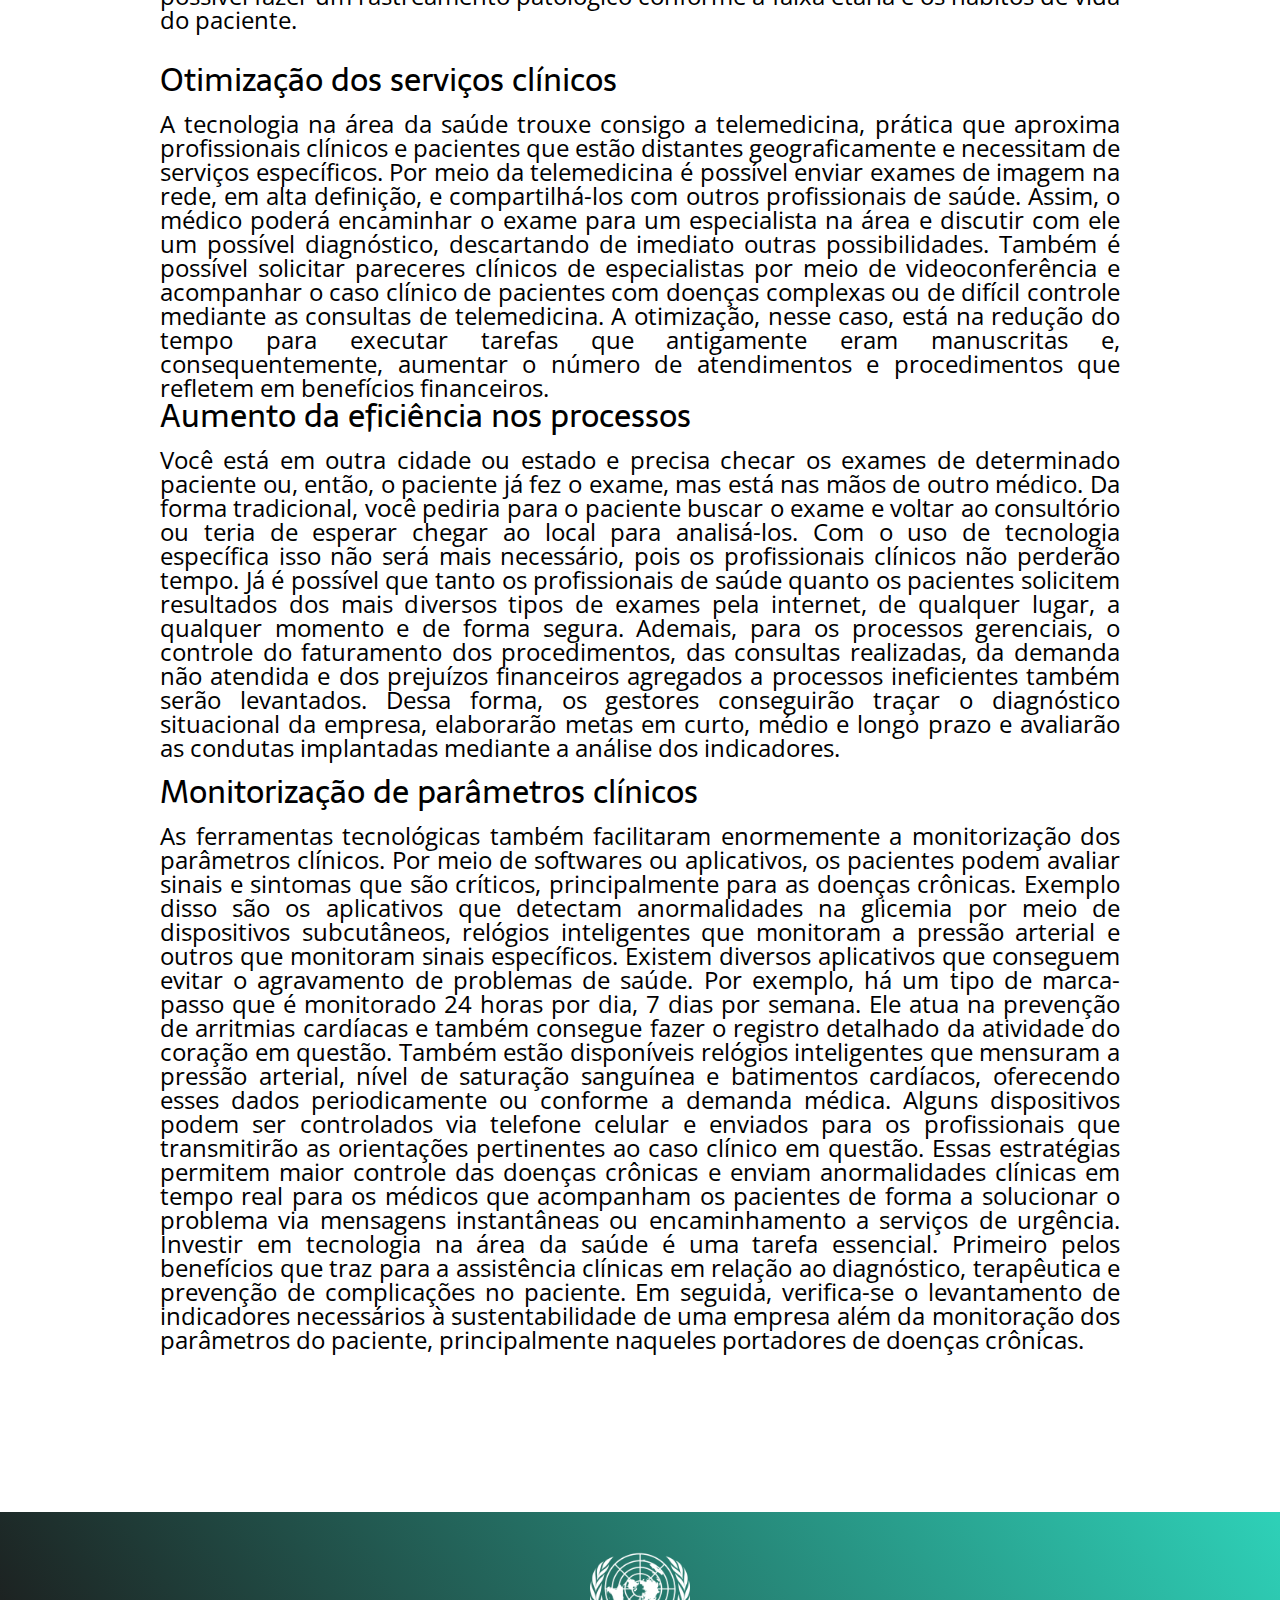
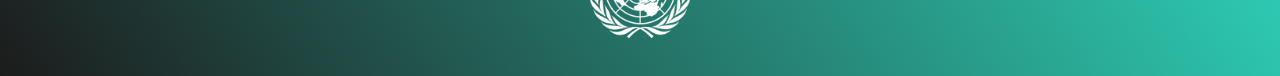
==== commit 8375c85a: "flex wrap e estiliza link" ====
--- a/Site/pag2.html
+++ b/Site/pag2.html
@@ -15,12 +15,12 @@
                     <img src="./img/IMAGEM.png" id="logo" alt="logo"></img>
                 </a>
                 <nav class="cabecalho-menu">
-                    <a class="cabecalho-menu-item">
-                        Tecnologia na pandemia</a>
+                    <a href="./pag2.html" class="cabecalho-menu-item">
+                        Tecnologia na saúde</a>
                     <a class="cabecalho-menu-item">
                         Tecnologias para o bem-estar</a>
-                    <a class="cabecalho-menu-item">
-                        Tendências para o futuro
+                    <a href="./pag3.html" class="cabecalho-menu-item">
+                        IBM watson na saúde
                     </a>
                 </nav>
             </header>
--- a/Site/css/style2.css
+++ b/Site/css/style2.css
@@ -139,6 +139,7 @@
     margin-left: 5%;
     margin-right: 5%;
     position: relative;
+    flex-wrap: wrapSs;
 
 
 }
@@ -265,3 +266,10 @@
 }
 
 
+nav a:link {
+    text-decoration: none;
+}
+
+nav a:hover {
+    color: rgb(150, 150, 150)
+}